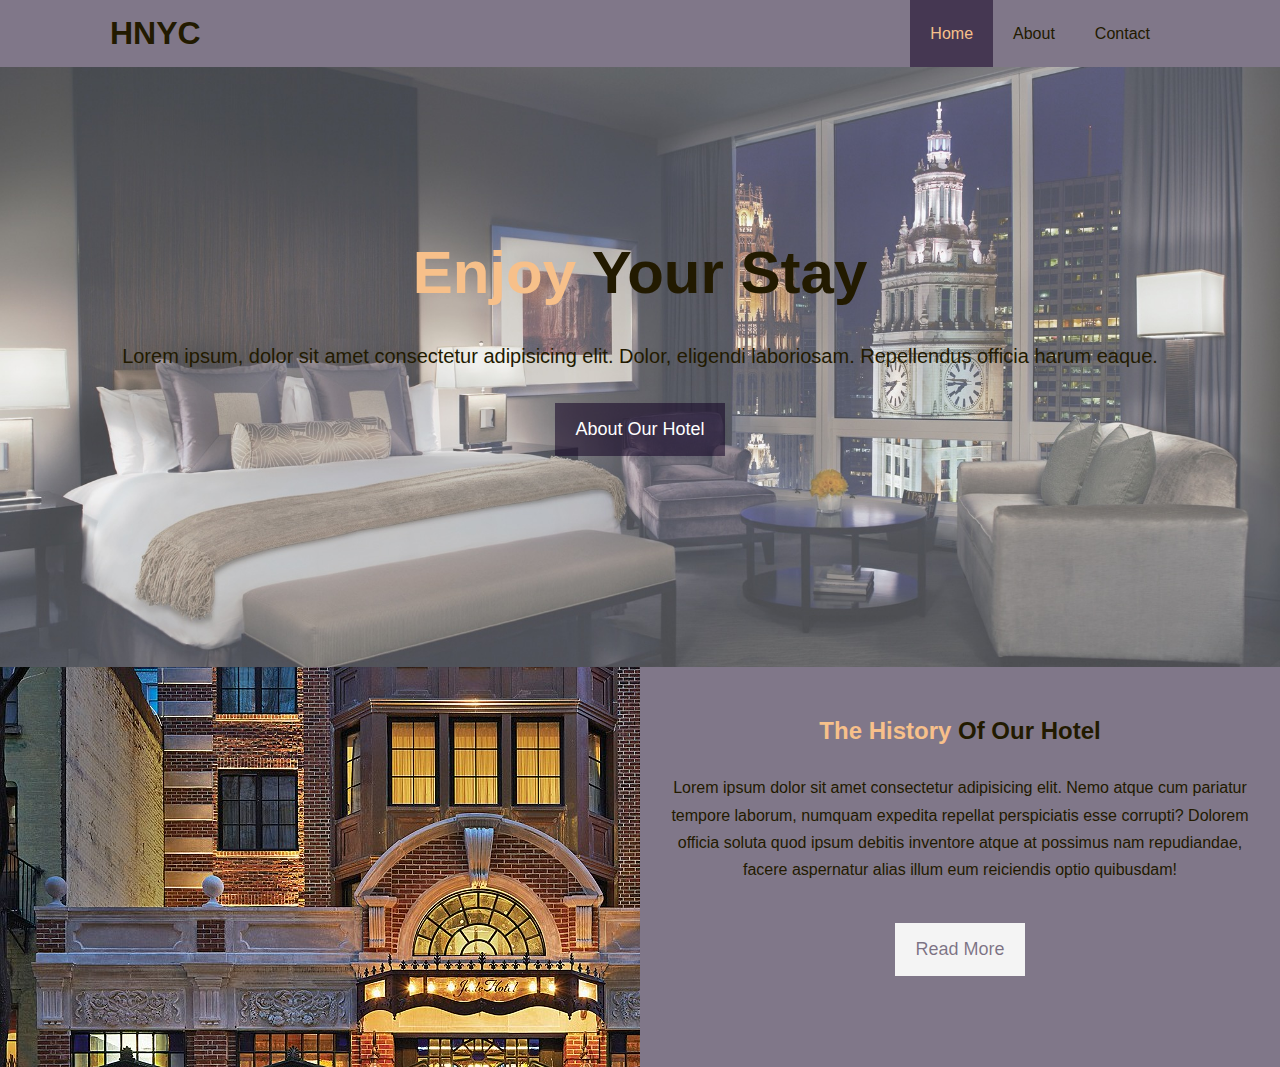
==== index.html @ dc2781d9 "first commit" ====
<!DOCTYPE html>
<html lang="en">
<head>
  <meta charset="UTF-8">
  <meta name="viewport" content="width=device-width, initial-scale=1.0">
  <meta http-equiv="X-UA-Compatible" content="ie=edge">
  <meta name="description" content="Welcome to the most modern hotel in New York City">
  <meta name="keywords" content="hotel, new york hotel, manhattan hotel">
  <link rel="stylesheet" href="css/style.css">
  <title>Hotel NYC | Welcome</title>
</head>
<body>
  <header>
    <nav id="navbar">
      <div class="container">
        <h1 class="logo"><a href="index.html">HNYC</a></h1>
        <ul>
          <li ><a class="current" href="index.html">Home</a></li>
          <li><a href="about.html">About</a></li>
          <li><a href="contact.html">Contact</a></li>
        </ul>
      </div>
    </nav>

    <div id="showcase">
      <div class="container">
        <div class="showcase-content">
          <h1><span class="text-primary">Enjoy</span> Your Stay</h1>
          <p class="lead">Lorem ipsum, dolor sit amet consectetur adipisicing elit. Dolor, eligendi laboriosam. Repellendus officia harum eaque.</p>
          <a class="btn" href="about.html">About Our Hotel</a>
        </div>
      </div>
    </div>
  </header>

  <section id="home-info" class="bg-dark">
    <div class="info-img">
    </div>

    <div class="info-content">
      <h2><span class="text-primary">The History</span> Of Our Hotel</h2>
      <p>Lorem ipsum dolor sit amet consectetur adipisicing elit. Nemo atque cum pariatur tempore laborum, numquam expedita repellat perspiciatis esse corrupti? Dolorem officia soluta quod ipsum debitis inventore atque at possimus nam repudiandae, facere aspernatur alias illum eum reiciendis optio quibusdam!</p>
      <a href="about.html" class="btn btn-light">Read More</a>
    </div>
  </section>
</body>
</html>
---- css/style.css ----
/* clear the default css for margin and padding */
* {
  margin: 0;
  padding: 0;
  box-sizing: border-box;
}

/* Main Styling */
html, body {
  font-family: -apple-system, BlinkMacSystemFont, 'Segoe UI', Roboto, Oxygen, Ubuntu, Cantarell, 'Open Sans', 'Helvetica Neue', sans-serif;
  line-height: 1.7em;
}

/* gets rid of the underline stuff for the different pages */
a {
  color: #1028;
  text-decoration: none;
}

/* adds padding between HNYC and (Home, About, and Contact) */
h1, h2, h3 {
  padding-bottom: 20px;
}

p {
  margin: 10px 0;
}

/* Reusable Classes */

/* add in overflow auto so it always show the background and doesnt go outside of it */
/* padding brings h1 and ul closer and the h1 is not right against the edge */
.container {
  margin: auto;
  max-width: 1100px;
  overflow: auto;
  padding: 0 20px;
}

.text-primary {
  color: #f7c08a;
}

.lead {
  font-size: 20px;
}

.btn {
  display: inline-block;
  font-size: 18px;
  color: white;
  background-color: #1028;
  padding: 13px 20px;
  border: none;
  cursor:pointer;
}

.btn:hover {
  background: #f7c08a;
  color: #1028;
}

.btn-light{
  background: #f4f4f4;
  color: #1028;
}

.bg-dark {
  background: #1028;
  color: #221a00;
}

.bg-light {
  background: #f4f4f4;
  color: #1028;
}
.bg-primary {
  background: #f7c08a;
  color: #1028;
}
/* Navbar */

#navbar {
  background: #1028;
  color: #221a00;
  overflow: auto;
}
#navbar a {
  color: #221a00;
}

/* HNYC */
#navbar h1 {
  float: left;
  padding-top: 20px;
}

#navbar ul {
  list-style: none;
  float: right;
}

/* Home About Contact */
#navbar ul li {
  float: left;
}

#navbar ul li a {
  display: block;
  padding: 20px;
  text-align: center;
}

/* by adding the navbar a.current, makes that link look like its always hovered on */
#navbar ul li a:hover,
#navbar ul li a.current {
  background: #1028;
  color: rgb(247, 192, 138);
}

/* Showcase */
#showcase {
  background: url("../img/showcase.jpeg") no-repeat center center/cover;
  height: 600px;
}

#showcase .showcase-content {
  color: #221a00;
  text-align: center;
  padding-top: 170px;
}

#showcase .showcase-content h1 {
  font-size: 60px;
  line-height: 1.2em;
}

#showcase .showcase-content p {
  padding-bottom: 20px;
  line-height: 1.7em;
}

/* Home Info */
#home-info {
  height: 400px;
}

#home-info .info-img{
  float: left;
  width: 50%;
  background: url('../img/photo-1.jpeg') no-repeat;
  min-height: 100%;
  /* opacity: 0.2; */
}

#home-info .info-content {
  float: right;
  width: 50%;
  height: 100%;
  text-align: center;
  padding: 50px 30px;
  overflow: hidden;
}

#home-info .info-content p {
  padding-bottom: 30px;
}
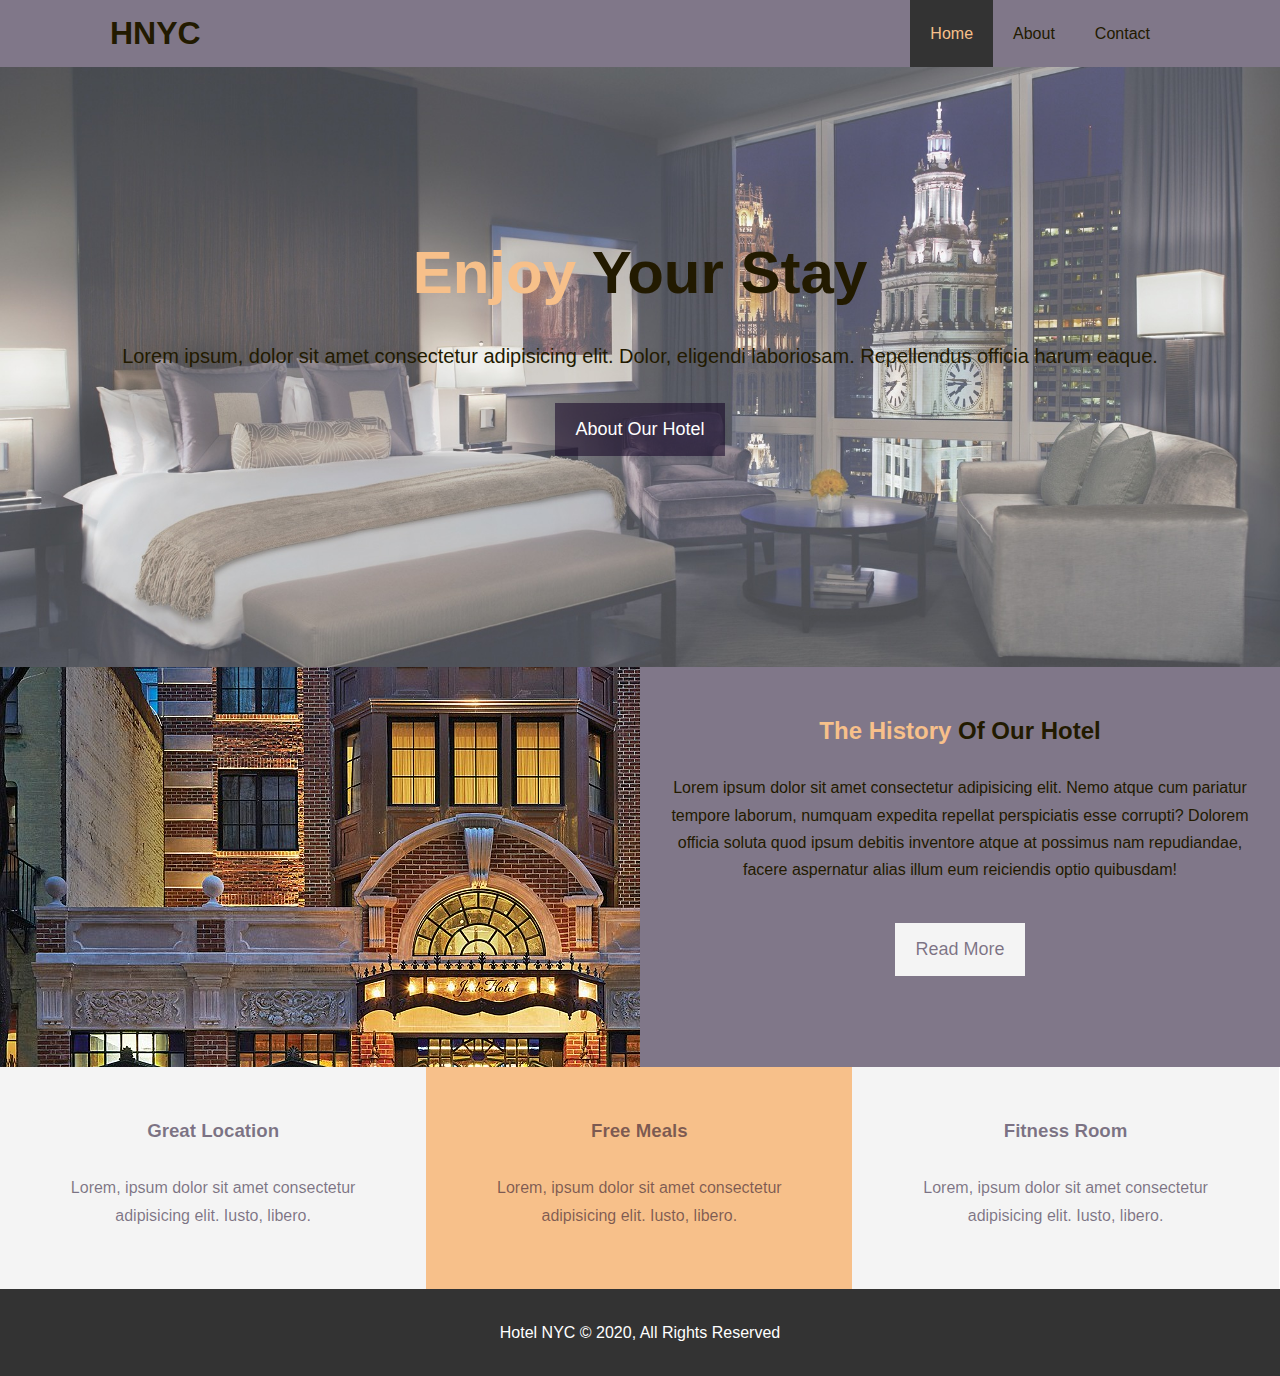
==== commit 2163f50c: "done with about page" ====
--- a/index.html
+++ b/index.html
@@ -6,6 +6,7 @@
   <meta http-equiv="X-UA-Compatible" content="ie=edge">
   <meta name="description" content="Welcome to the most modern hotel in New York City">
   <meta name="keywords" content="hotel, new york hotel, manhattan hotel">
+  <link rel="stylesheet" href="https://use.fontawesome.com/releases/v5.6.1/css/all.css" integrity="sha384-gfdkjb5BdAXd+lj+gudLWI+BXq4IuLW5IT+brZEZsLFm++aCMlF1V92rMkPaX4PP" crossorigin="anonymous">
   <link rel="stylesheet" href="css/style.css">
   <title>Hotel NYC | Welcome</title>
 </head>
@@ -43,5 +44,27 @@
       <a href="about.html" class="btn btn-light">Read More</a>
     </div>
   </section>
+
+  <section id="features">
+    <div class="box bg-light">
+      <i class="fas fa-building fa-3x"></i>
+      <h3>Great Location</h3>
+      <p>Lorem, ipsum dolor sit amet consectetur adipisicing elit. Iusto, libero.</p>
+    </div>
+    <div class="box bg-primary">
+      <i class="fas fa-apple-alt fa-3x"></i>
+      <h3>Free Meals</h3>
+      <p>Lorem, ipsum dolor sit amet consectetur adipisicing elit. Iusto, libero.</p>
+    </div>
+    <div class="box bg-light">
+      <i class="fas fa-dumbbell fa-3x"></i>
+      <h3>Fitness Room</h3>
+      <p>Lorem, ipsum dolor sit amet consectetur adipisicing elit. Iusto, libero.</p>
+    </div>
+  </section>
+  <div class="clr"></div>
+  <footer id="main-footer">
+    <p>Hotel NYC &copy; 2020, All Rights Reserved</p>
+  </footer>
 </body>
 </html>--- a/css/style.css
+++ b/css/style.css
@@ -15,6 +15,7 @@
 a {
   color: #1028;
   text-decoration: none;
+
 }
 
 /* adds padding between HNYC and (Home, About, and Contact) */
@@ -78,6 +79,16 @@
   background: #f7c08a;
   color: #1028;
 }
+
+.large-heading {
+  font-size: 40px;
+}
+.clr {
+  clear: both;
+}
+.padding-1 {padding: 10px 0;}
+.padding-2 {padding: 20px 0;}
+.padding-3 {padding: 30px 0;}
 /* Navbar */
 
 #navbar {
@@ -114,7 +125,7 @@
 /* by adding the navbar a.current, makes that link look like its always hovered on */
 #navbar ul li a:hover,
 #navbar ul li a.current {
-  background: #1028;
+  background: #333;
   color: rgb(247, 192, 138);
 }
 
@@ -164,4 +175,72 @@
 
 #home-info .info-content p {
   padding-bottom: 30px;
-}+}
+
+/* Features */
+.box {
+  float: left;
+  width: 33.3%;
+  padding: 50px;
+  text-align: center;
+}
+
+.box i {
+  margin-bottom: 10px;
+}
+
+/* About Info */
+#about-info .info-right {
+  float: right;
+  width: 50%;
+  min-height: 100%;
+}
+
+#about-info .info-right  img{
+  display: block;
+  width: 70%;
+  margin: auto;
+  border-radius: 50%;
+}
+
+#about-info .info-left {
+  float: left;
+  width: 50%;
+  min-height: 100%;
+}
+
+/* Testimonials */
+#testimonials {
+  height: 600px;
+  background: url('../img/test-bg.jpg') no-repeat center center/cover;
+  padding-top: 100px;
+}
+
+#testimonials  h2 {
+  color: white;
+  text-align: center;
+  padding-bottom: 40px;
+}
+
+#testimonials .testimonials img {
+  width: 100px;
+  float: left;
+  margin-right: 20px;
+  border-radius: 50%;
+}
+
+#testimonials .testimonials  {
+  padding: 20px;
+  margin-bottom: 40px;
+  border-radius: 5px;
+  opacity: 0.9;
+}
+
+
+/* Footer */
+#main-footer {
+  text-align: center;
+  background: #333;
+  color: white;
+  padding: 20px;
+}
